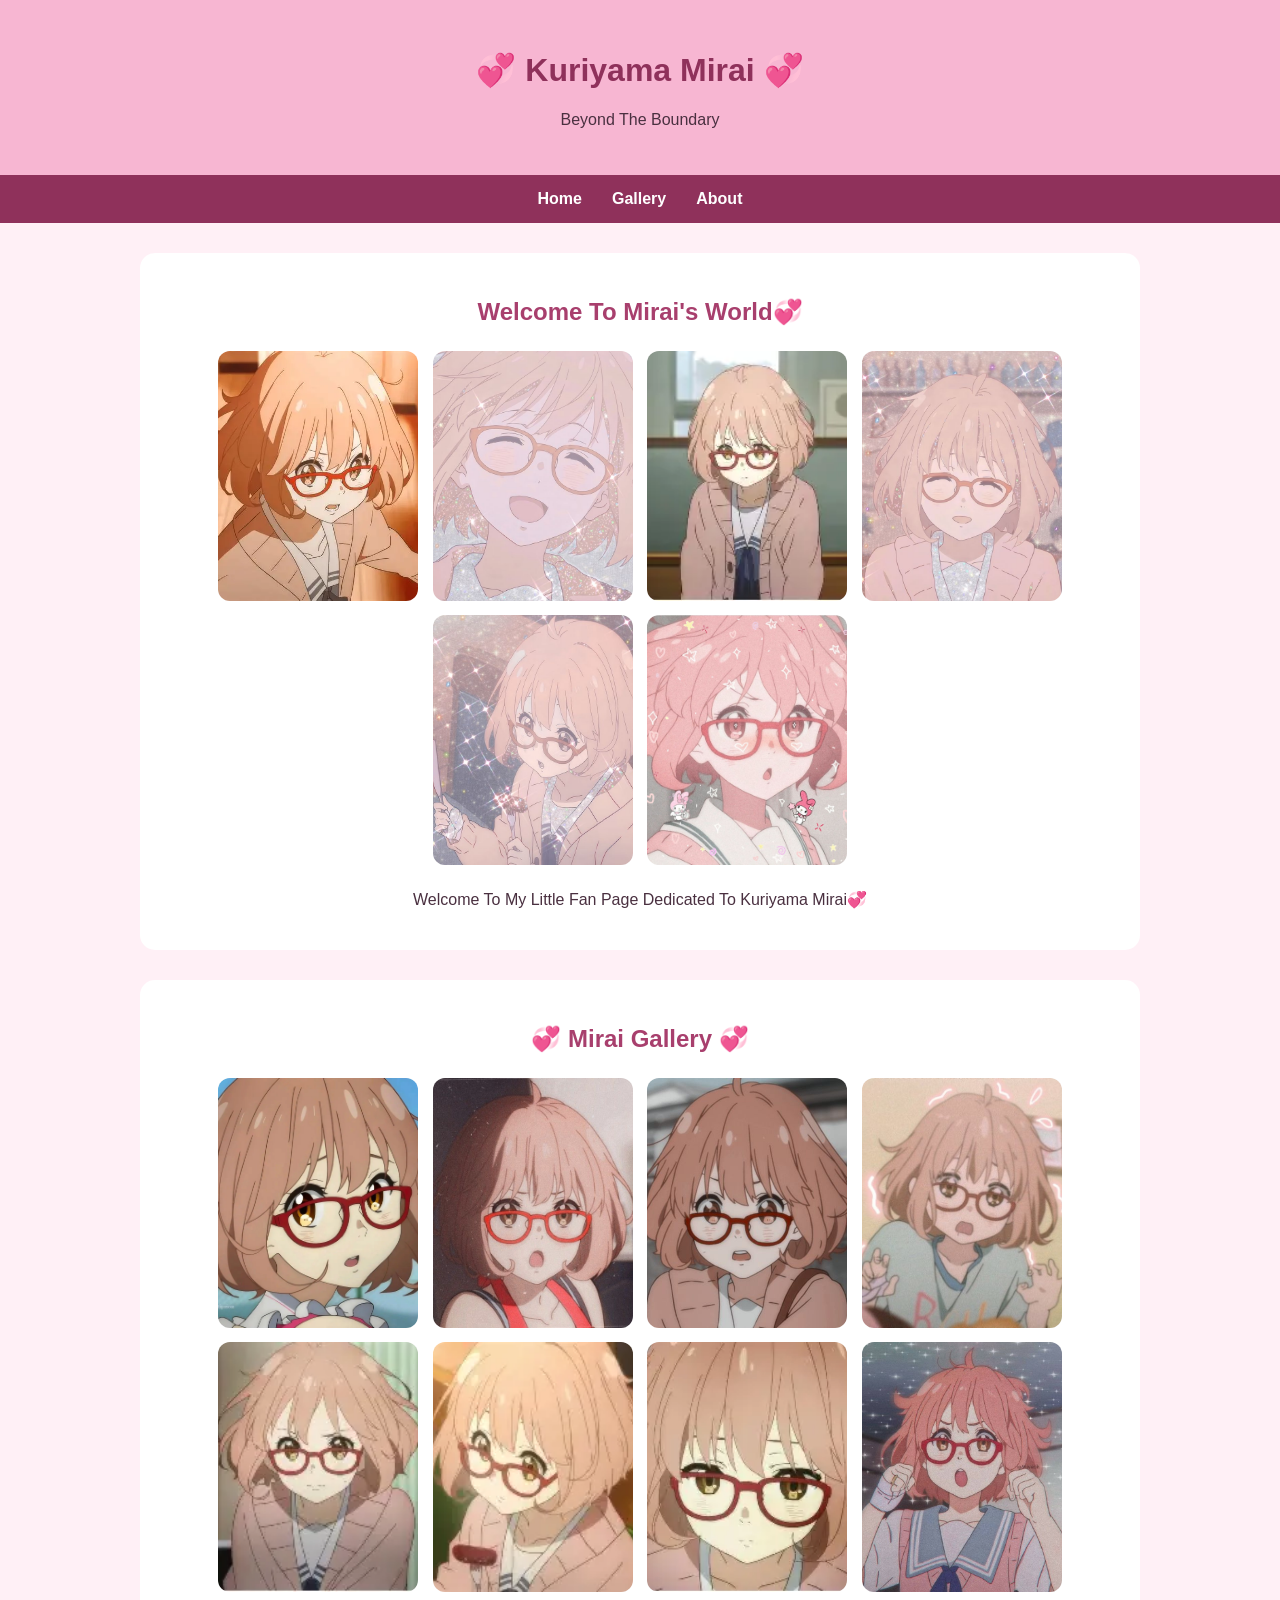
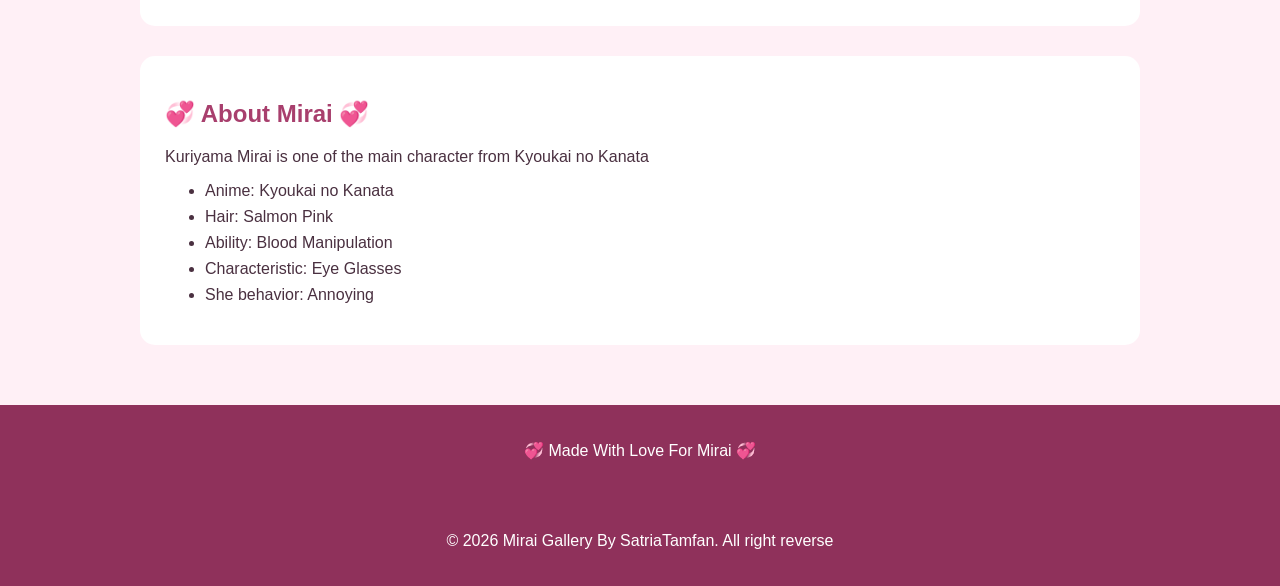
==== index.html @ eefb3685 "Add files via upload" ====
<!DOCTYPE html>
<html lang="en">
<head>
    <meta charset="UTF-8">
    <meta name="viewport" content="width=device-width, initial-scale=1.0">
    <title>💞 Kuriyama Mirai 💞</title>
    <link rel="shortcut icon" href="Mirai.webp" type="image/x-icon">
    <link rel="stylesheet" href="style.css">
</head>

<body>
    
     <header>
        <h1>💞 Kuriyama Mirai 💞</h1>
        <p>Beyond The Boundary</p>
     </header>

     <nav>
        <a href="#home">Home</a>
        <a href="#gallery">Gallery</a>
        <a href="#about">About</a>
     </nav>

     <main>
         <section id="home">
         <h2>Welcome To Mirai's World💞</h2>

         <img src="OIP (2).webp" alt="Kuriyama Mirai" width="300">

         <img src="kai.jpg" alt="Kuriyama Mirai" width="300">

         <img src="kro.webp" alt="Kuriyama Mirai" width="300">

         <img src="fuyu.jpg" alt="Kuriyama Mirai" width="300">

         <img src="kurukuru.jpg" alt="Kuriyama Mirai" width="300">

         <img src="kururing.jpg" alt="Kuriyama Mirai" width="300">

         <p>
            Welcome To My Little Fan Page Dedicated To Kuriyama Mirai💞
         </p>
       </section>

       <section id="gallery">
          <h2>💞 Mirai Gallery 💞</h2>

          <img src="miichan.jpg" alt="Kuriyama Mirai" width="200">

          <img src="puipui.jpg" alt="Kuriyama Mirai" width="200">

          <img src="meot.jpg" alt="Kuriyama Mirai" width="200">

          <img src="desu.jpg" alt="Kuriyama Mirai width="200">

          <img src="hero.webp" alt="Kuriyama Mirai width="200">

          <img src="kaku.webp" alt="Kuriyama Mirai" width="200">

          <img src="cincau.webp" alt="Kuriyama Mirai" width="200">

          <img src="moe.jpg" alt="Kuriyama Mirai" width="200">
       </section>

       <section id="about">
         <h2>💞 About Mirai 💞</h2>
         
         <p>
            Kuriyama Mirai is one of the main character from Kyoukai no Kanata
         </p>

         <ul>
            <li>Anime: Kyoukai no Kanata</li>
            <li>Hair: Salmon Pink</li>
            <li>Ability: Blood Manipulation</li>
            <li>Characteristic: Eye Glasses</li>
            <li>She behavior: Annoying </li>
         </ul>
       </section>

     </main>

     <footer>
      <p>💞 Made With Love For Mirai 💞</p>
     </footer>

     <footer>
      <p style="text-align: center;">&copy; 2026 Mirai Gallery By SatriaTamfan. All right reverse </p>
     </footer>
     
</body>

</html>
---- style.css ----
/*==================
  DASAR WEBSITE   
  ==================*/

  body {
    background-color: #fff0f6;
    color: #4a3040;
    font-family: Arial, Helvetica, sans-serif;
    margin: 0;
  }

  /*=================
    HEADER
    =================*/

    header {
        background-color: #f7b6d2;
        text-align: center;
        padding: 30px;
    }

    header h1 {
        color: #8f315b;
    }

    /*=====================
      HIASAN HEADER
      =====================*/

      header::before {
        content: 💞;
        position: absolute;
        left: 10%;
        top: 20px;
        font-size: 80px;
        color: rgba(255, 255, 255, 0.3);
      }

      header::after {
        content: 💞;
        position: absolute;
        left: 10%;
        top: 20px;
        font-size: 80px;
        color: rgba(255, 255, 255, 0.3);
      }


  /*=======================
    NAVIGASI
    =======================*/

    nav {
       background-color: #8f315b;
       text-align: center;
       padding: 15px;

       display: flex;
       justify-content: center;
       align-items: center;
       gap: 30px;
    }

    nav a {
      color: white;
      text-decoration: none;
      font-weight: bold;
    }

    nav a:hover {
      color: #ffd6e7;
    }


    /*===================
      ISI UTAMA
      ===================*/

      main {
        max-width: 1000px;
        margin: auto;
        padding: 30px;
      }

      section {
        background-color: white;
        margin-bottom: 30px;
        padding: 25px;
        border-radius: 15px;
      }

      /*==================
        JUDUL
        ==================*/

        h2 {
          color: #a83f6d;
        }

        /*=================
          GAMBAR
          =================*/

          section img {
            border-radius: 12px;
            margin: 5px;
          }

        /*==================
          GALLERY
          ==================*/

           #home {
            text-align: center;
          }
          
          #home img {
            width: 200px;
            height: 250px;
            object-fit: cover;
          }

          #home img:hover {
            transform: scale(1.05);
          }

          #gallery {
            text-align: center;
          }
          
          #gallery img {
            width: 200px;
            height: 250px;
            object-fit: cover;
          }

          #gallery img:hover {
            transform: scale(1.05);
          }

          /*====================
            ABOUT
            ====================*/ 

          #about li {
            margin-bottom: 8px;
          }

          /*======================
            FOOTER
            ======================*/

          footer {
            background-color: #8f315b;
            color: white;
            text-align: center;
            padding: 20px;
          }

          .gallery-container {
            display: flex;
            justify-content: center;
            align-items: center;
            gap: 15px;
            flex-wrap: wrap;
          }
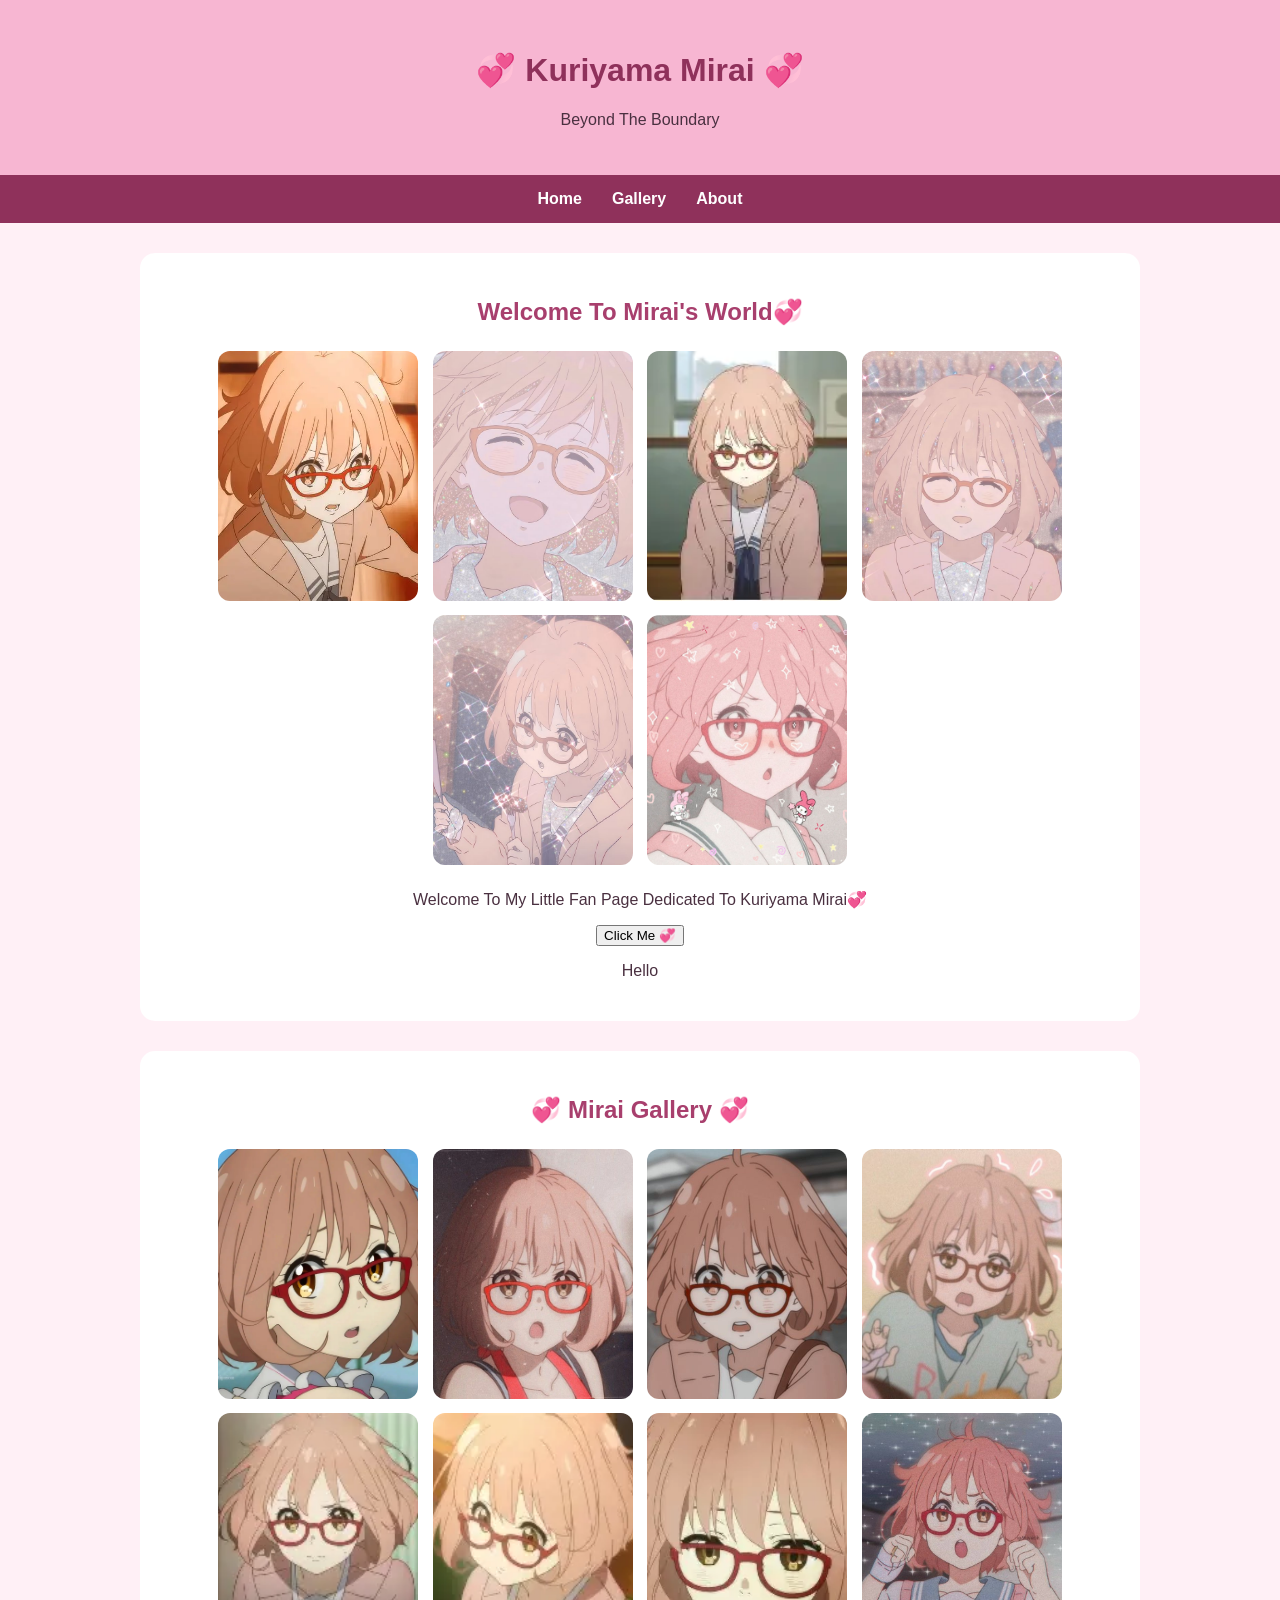
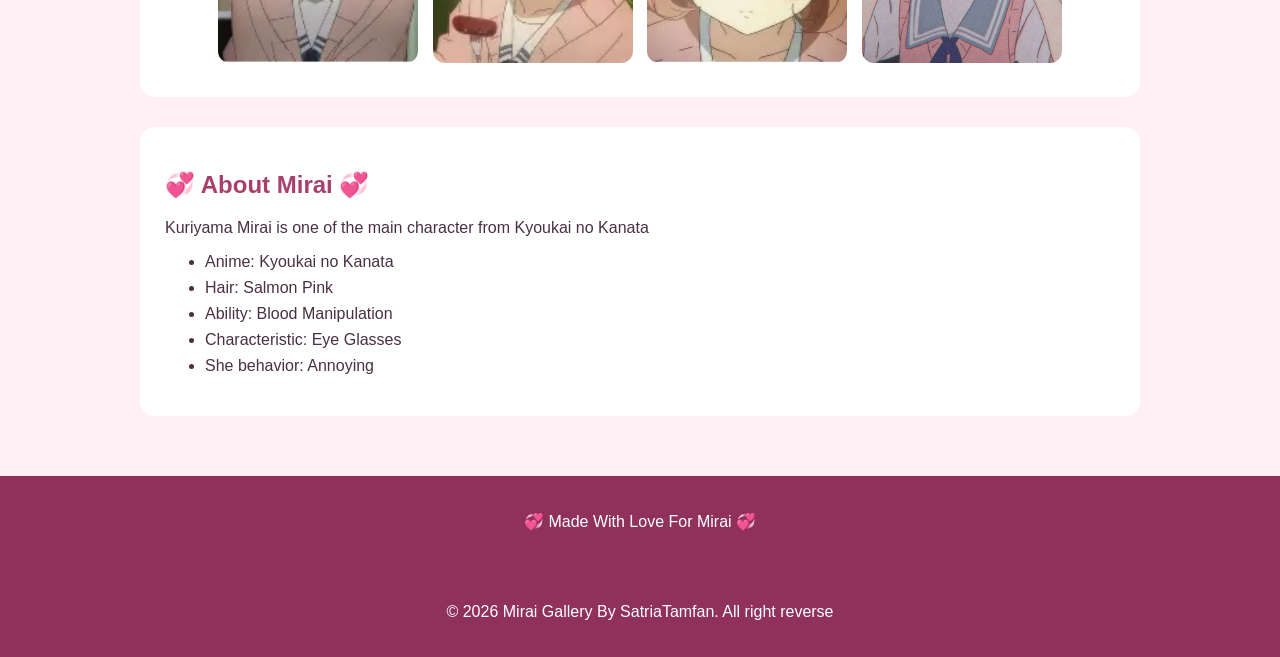
==== commit 2ddb31bf: "Update index.html" ====
--- a/index.html
+++ b/index.html
@@ -40,6 +40,10 @@
          <p>
             Welcome To My Little Fan Page Dedicated To Kuriyama Mirai💞
          </p>
+
+         <button id="miraibutton">Click Me 💞</button>
+
+         <p id="message">Hello</p>
        </section>
 
        <section id="gallery">
@@ -87,7 +91,7 @@
      <footer>
       <p style="text-align: center;">&copy; 2026 Mirai Gallery By SatriaTamfan. All right reverse </p>
      </footer>
-     
+     <script src="script.js"></script>
 </body>
 
-</html>+</html>
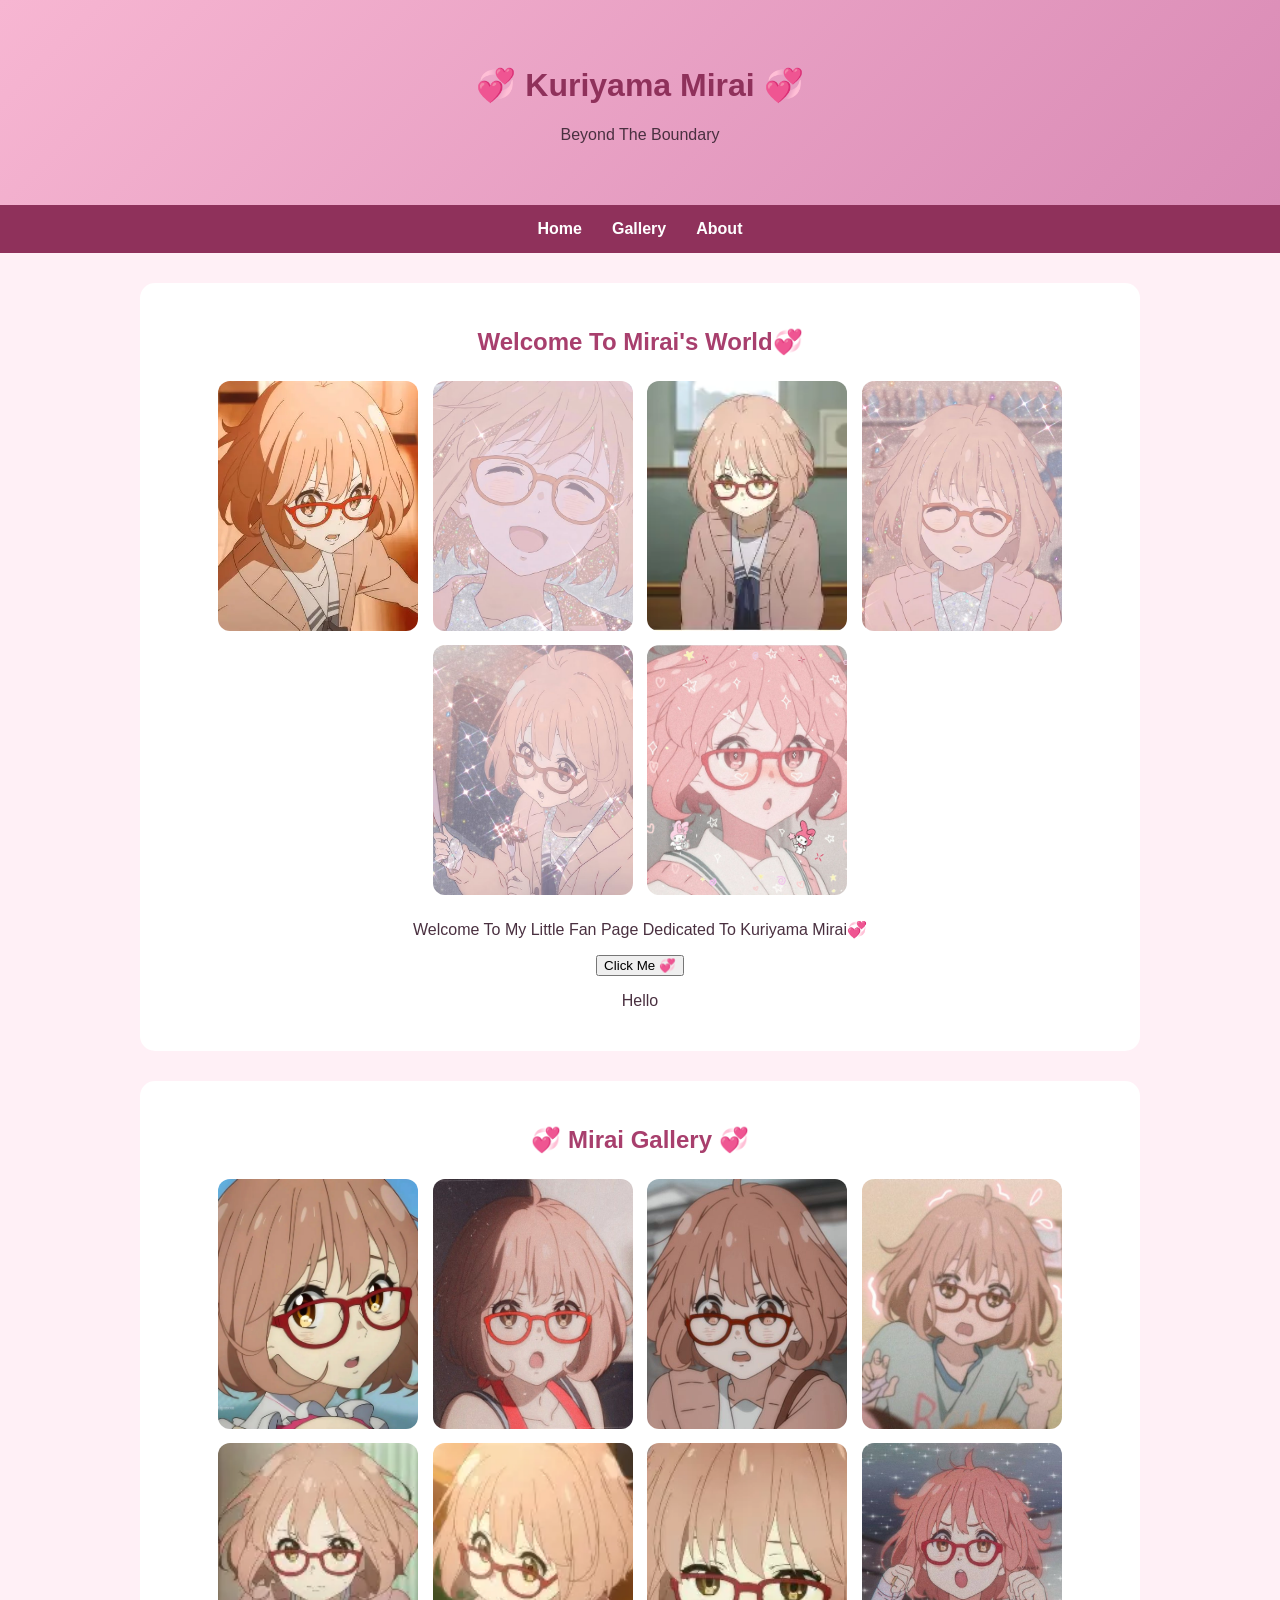
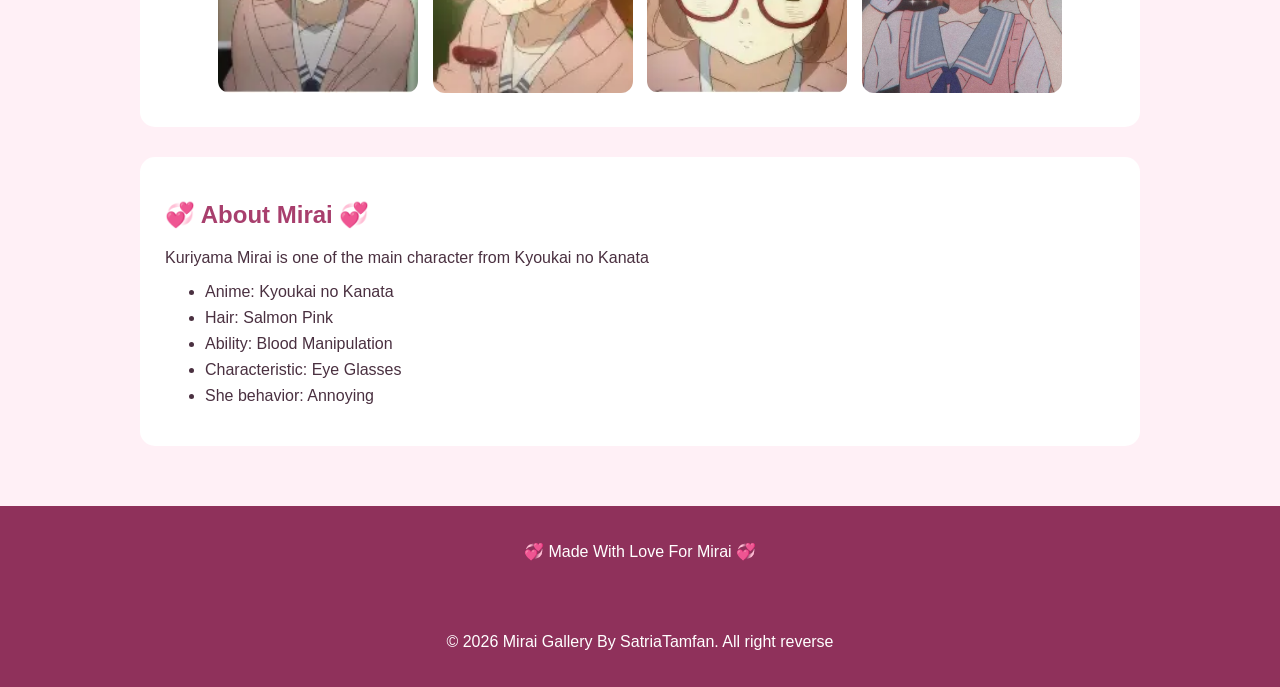
==== commit 8ae0803a: "Update index.html" ====
--- a/index.html
+++ b/index.html
@@ -11,7 +11,7 @@
 <body>
     
      <header>
-        <h1>💞 Kuriyama Mirai 💞</h1>
+        <h1 id="judul">💞 Kuriyama Mirai 💞</h1>
         <p>Beyond The Boundary</p>
      </header>
 
--- a/style.css
+++ b/style.css
@@ -14,9 +14,11 @@
     =================*/
 
     header {
-        background-color: #f7b6d2;
-        text-align: center;
-        padding: 30px;
+       background: linear-gradient(135deg, #f7b6d2, #d98ab5);
+       text-align: center;
+       padding: 45px 20px;
+       position: relative;
+       overflow: hidden;
     }
 
     header h1 {
@@ -30,19 +32,19 @@
       header::before {
         content: 💞;
         position: absolute;
-        left: 10%;
-        top: 20px;
-        font-size: 80px;
+        left: -30px;
+        top: -30px;
+        font-size: 150px;
         color: rgba(255, 255, 255, 0.3);
       }
 
       header::after {
         content: 💞;
         position: absolute;
-        left: 10%;
-        top: 20px;
-        font-size: 80px;
-        color: rgba(255, 255, 255, 0.3);
+        right: -30%;
+        bottom: -50px;
+        font-size: 180px;
+        color: rgba(255, 255, 255, 0.2);
       }
 
 
@@ -165,4 +167,4 @@
             flex-wrap: wrap;
           }
 
-        +        
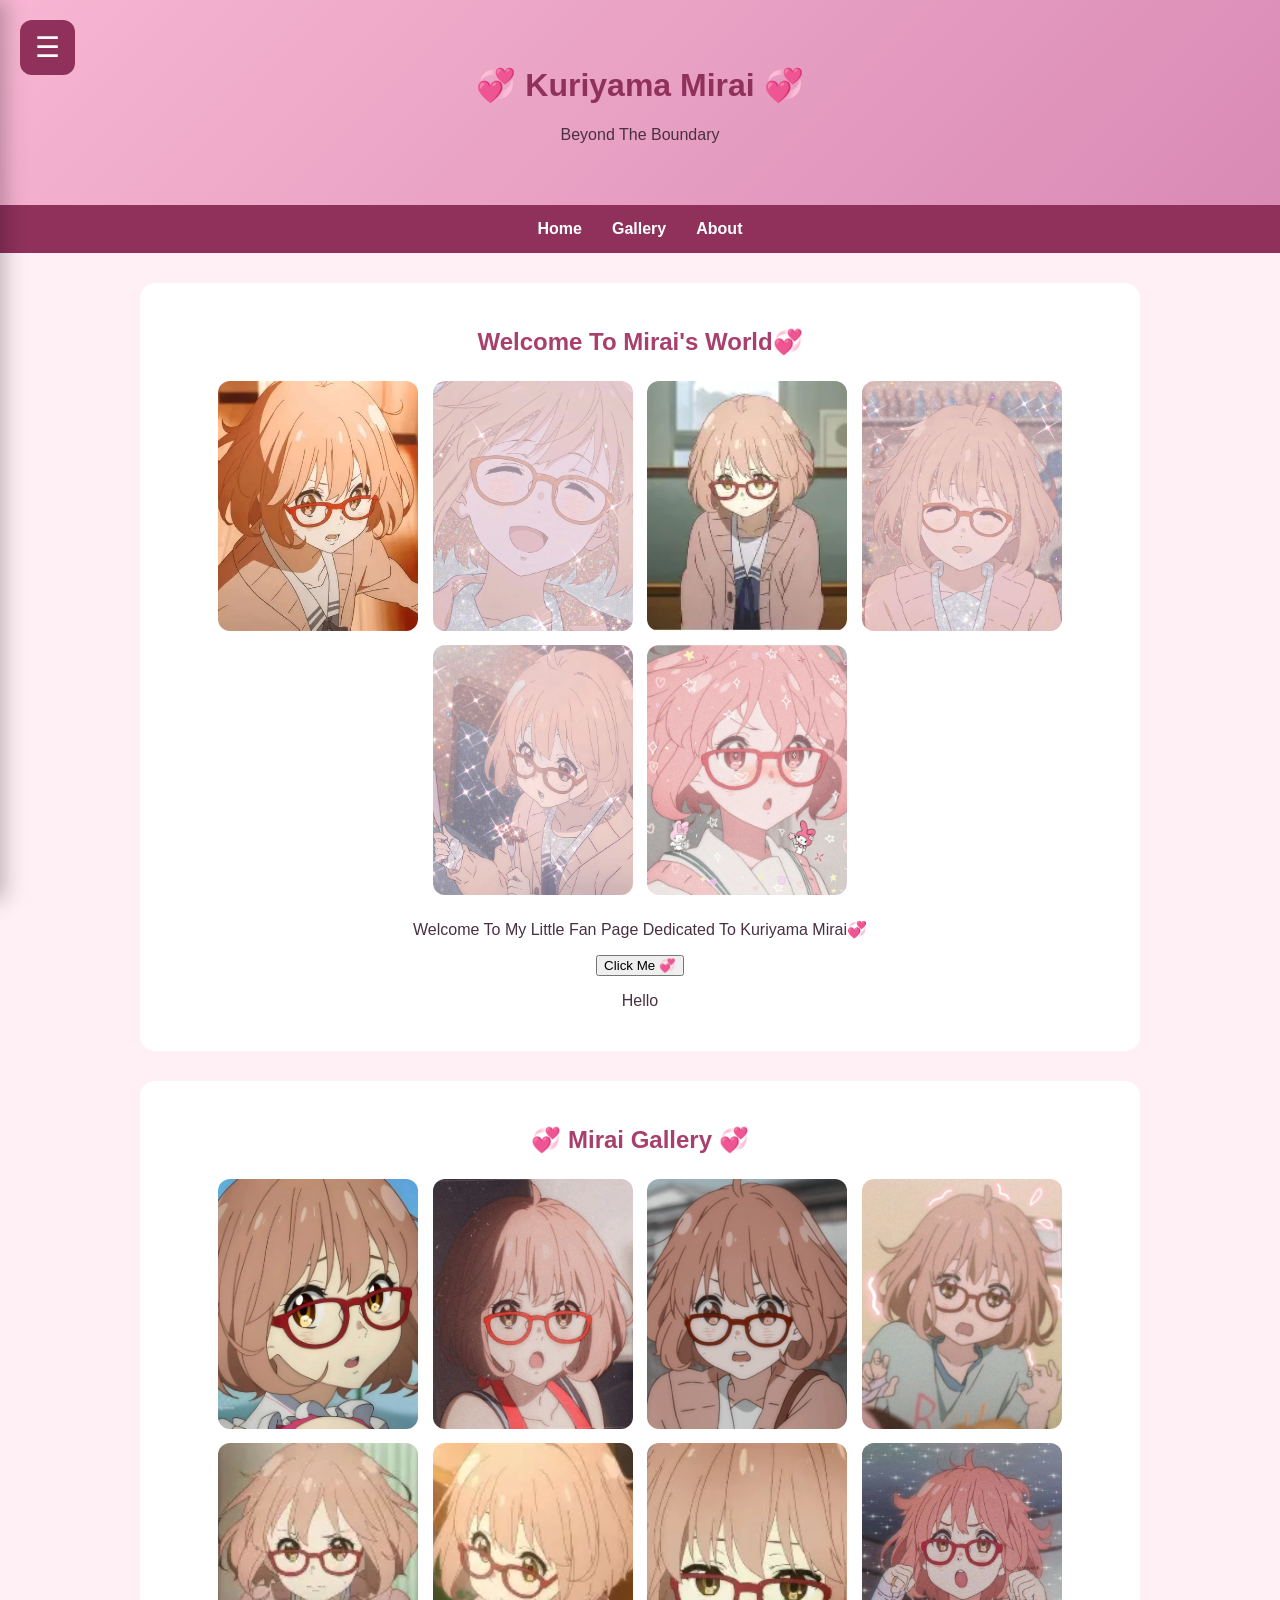
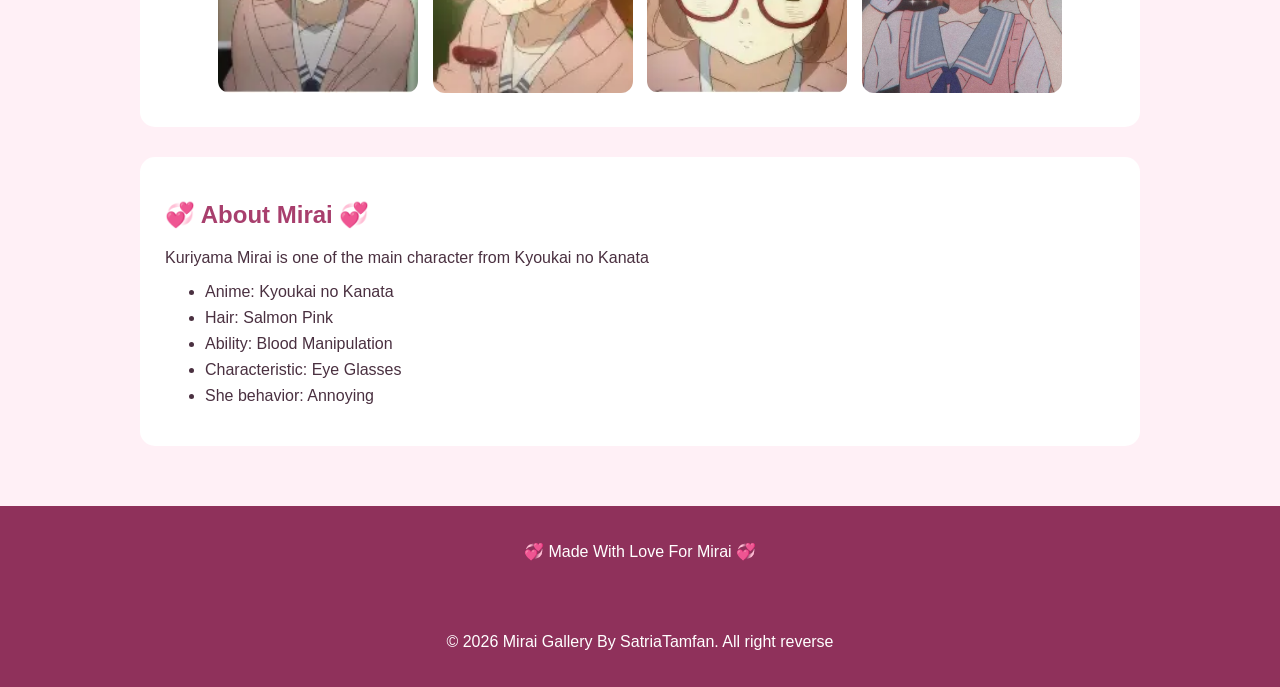
==== commit ca707b1c: "Add files via upload" ====
--- a/index.html
+++ b/index.html
@@ -10,6 +10,15 @@
 
 <body>
     
+       <button id="menuBtn">☰</button>
+       <aside id="sidebar">
+         <h2>💞 Character 💞</h2>
+         <a href="#">🌸 Mirai Gallery</a>
+         <a href="mitsuki_gallery/index.html">💙 Mitsuki Gallery</a>
+         <button id="closeBtn">X Close</button>
+       </aside>
+       <div id="overlay"></div>
+
      <header>
         <h1 id="judul">💞 Kuriyama Mirai 💞</h1>
         <p>Beyond The Boundary</p>
@@ -94,4 +103,4 @@
      <script src="script.js"></script>
 </body>
 
-</html>
+</html>
--- a/style.css
+++ b/style.css
@@ -167,4 +167,145 @@
             flex-wrap: wrap;
           }
 
-        
+          /*===================
+            SIDEBAR
+            ==================*/
+
+          #menuBtn {
+            position: fixed;
+            
+            top: 20px;
+            left: 20px;
+
+            width: 55px;
+            height: 55px;
+
+            z-index: 1001;
+
+            background-color: #8f315b;
+            color: white;
+
+            border: none;
+            border-radius: 12px;
+
+            font-size: 28px;
+
+            cursor: pointer;
+
+            transition: 0.3s;
+          }
+
+          #menuBtn:hover {
+            transform: scale(1.08);
+          }
+          
+          /* SIDEBAR */
+          #sidebar {
+            position: fixed;
+
+            top: 0;
+            left: 0;
+
+            width: 280px;
+            height: 100vh;
+
+            padding: 30px 20px;
+            box-sizing: border-box;
+
+            background: linear-gradient(
+              180deg,
+              #8f315b
+              #c45f8b
+            );
+
+            transform: translateX(-100%);
+            transition: transform 0.4s ease;
+
+            z-index: 1000;
+
+            box-shadow: 5px 0 20px rgba(0, 0, 0, 0.25);
+          }
+
+          /* SIDEBAR TERBUKA */
+
+          #sidebar.active {
+            transform: translateX(0);
+          }
+
+          #sidebar h2 {
+            color: white;
+            text-align: center;
+            margin-bottom: 35px;
+          }
+
+          /* LINK SIDEBAR */
+
+          #sidebar a {
+            display: block;
+
+            padding: 15px 18px;
+
+            margin-bottom: 12px;
+
+            border-radius: 10px;
+
+            color: white;
+
+            text-decoration: none;
+
+            transition: 0.2s;
+          }
+
+          #sidebar a:hover {
+            background-color: rgba(255, 255, 255, 0.15);
+
+            transform: translateX(5px);
+          }
+
+          /* TOMBOL CLOSE */
+          #closeBtn {
+            margin-top: 30px;
+
+            padding: 10px 18px;
+
+            border: none;
+
+            border-radius: 10px;
+
+            background-color: white;
+
+            color: #8f315b;
+
+            cursor: pointer;
+
+            transition: 0.3s;
+          }
+
+          #closeBtn:hover {
+            transform: scale(1.05);
+          }
+
+          /* OVERLAY */
+
+          #overlay {
+            position: fixed;
+
+            inset: 0;
+
+            background-color: rgba(0, 0, 0, 0.35);
+
+            z-index: 999;
+
+            opacity: 0;
+            
+            visibility: hidden;
+            
+            transition: opacity 0.4s ease, 
+            visibility 0.4s ease;
+          }
+
+          #overlay.active {
+            opacity: 1;
+
+            visibility: visible;
+          }
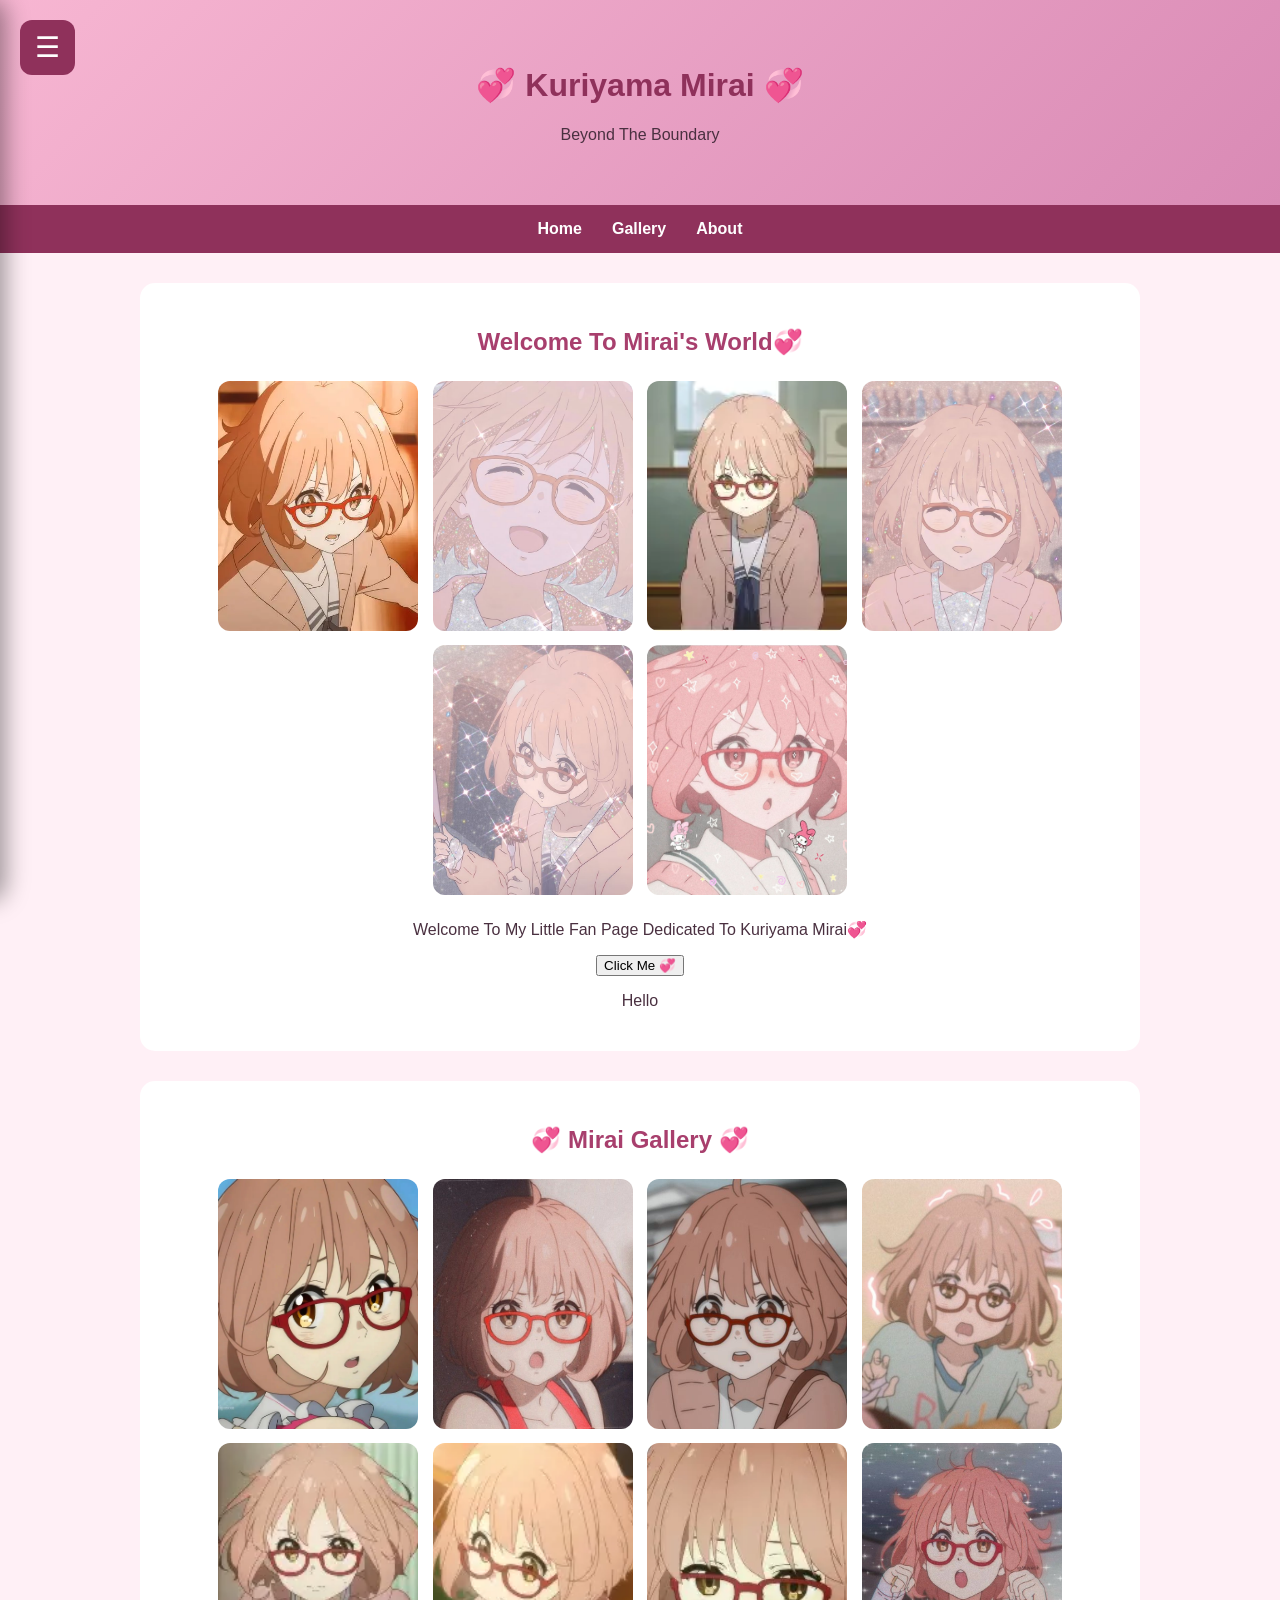
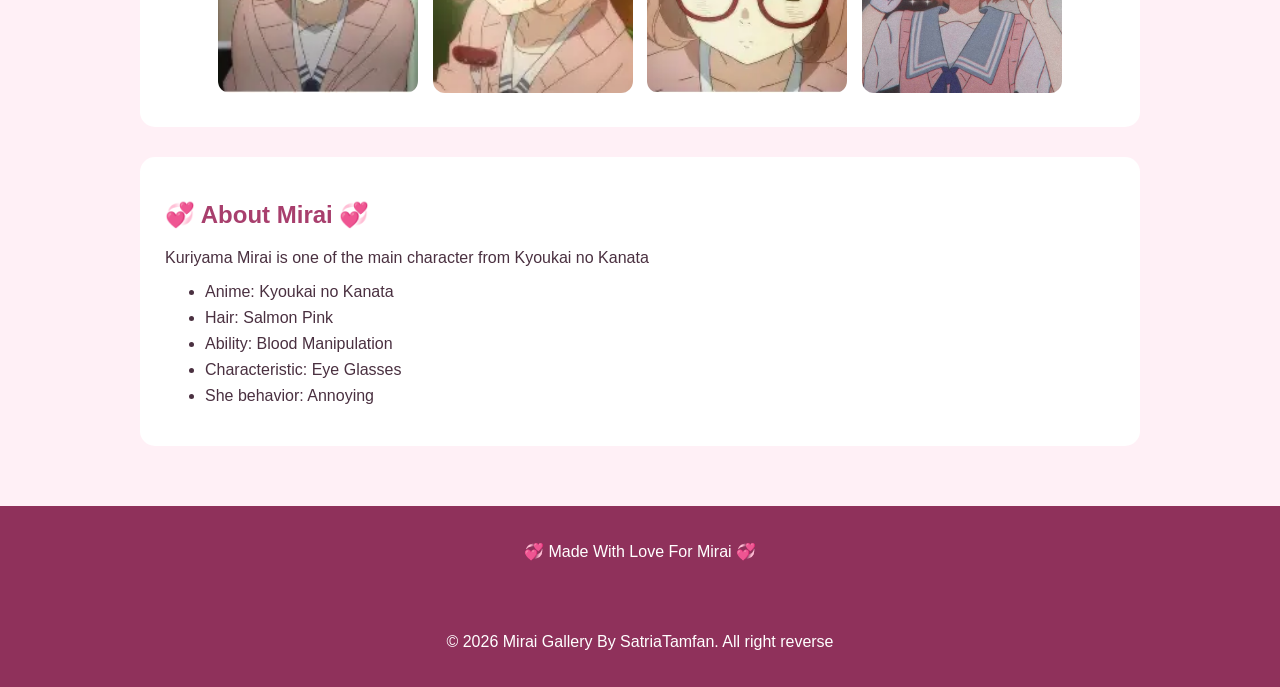
==== commit fb23885f: "Add files via upload" ====
--- a/index.html
+++ b/index.html
@@ -14,7 +14,7 @@
        <aside id="sidebar">
          <h2>💞 Character 💞</h2>
          <a href="#">🌸 Mirai Gallery</a>
-         <a href="mitsuki_gallery/index.html">💙 Mitsuki Gallery</a>
+         <a href="mitsuki_gallery/mitsuki_gallery.html">💙 Mitsuki Gallery</a>
          <button id="closeBtn">X Close</button>
        </aside>
        <div id="overlay"></div>
--- a/style.css
+++ b/style.css
@@ -201,7 +201,9 @@
           
           /* SIDEBAR */
           #sidebar {
+            font-family: 'Segoe UI', Tahoma, Geneva, Verdana, sans-serif;
             position: fixed;
+            border-radius: 0 15px 15px 0;
 
             top: 0;
             left: 0;
@@ -214,7 +216,7 @@
 
             background: linear-gradient(
               180deg,
-              #8f315b
+              #8f315b,
               #c45f8b
             );
 
@@ -223,7 +225,7 @@
 
             z-index: 1000;
 
-            box-shadow: 5px 0 20px rgba(0, 0, 0, 0.25);
+            box-shadow: 5px 0 25px rgba(0, 0, 0, 0.4);
           }
 
           /* SIDEBAR TERBUKA */
@@ -296,7 +298,7 @@
 
             z-index: 999;
 
-            opacity: 0;
+            opacity: 1;
             
             visibility: hidden;
             
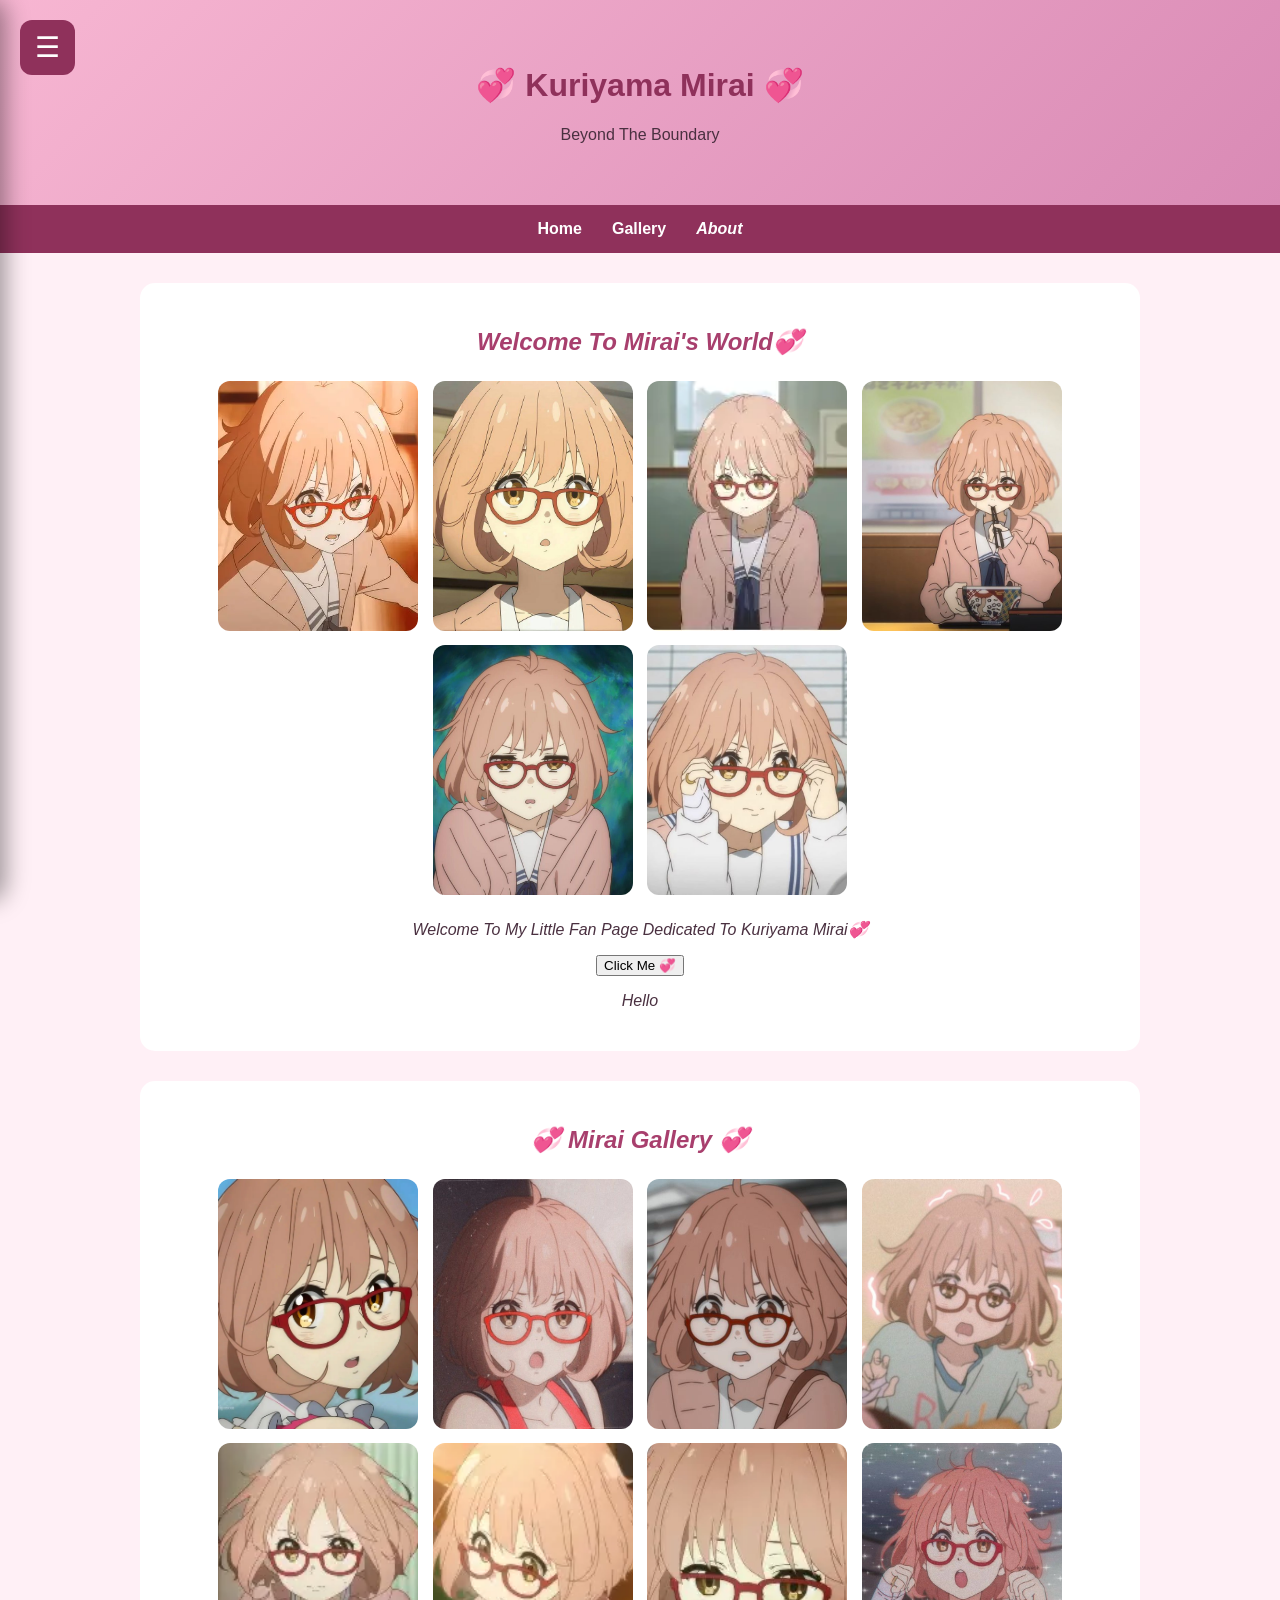
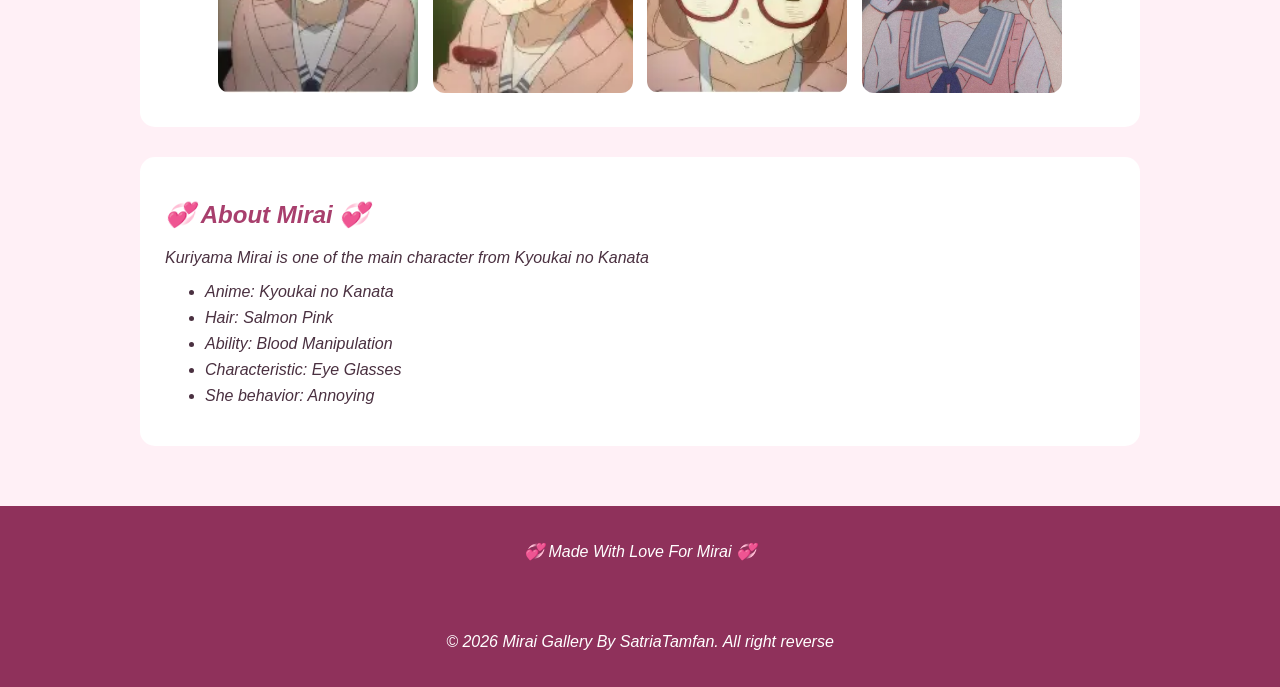
==== commit 57e017f3: "Add files via upload" ====
--- a/index.html
+++ b/index.html
@@ -24,10 +24,10 @@
         <p>Beyond The Boundary</p>
      </header>
 
-     <nav>
-        <a href="#home">Home</a>
-        <a href="#gallery">Gallery</a>
-        <a href="#about">About</a>
+     <nav class="navbar">
+      <a href="#home">Home</a> 
+      <a href="#gallery">Gallery</a> 
+      <i><a href="#about">About</a> 
      </nav>
 
      <main>
@@ -36,15 +36,15 @@
 
          <img src="OIP (2).webp" alt="Kuriyama Mirai" width="300">
 
-         <img src="kai.jpg" alt="Kuriyama Mirai" width="300">
+         <img src="kuykuy.jpg" alt="Kuriyama Mirai" width="300">
 
          <img src="kro.webp" alt="Kuriyama Mirai" width="300">
 
-         <img src="fuyu.jpg" alt="Kuriyama Mirai" width="300">
+         <img src="kuy.jpg" alt="Kuriyama Mirai" width="300">
 
-         <img src="kurukuru.jpg" alt="Kuriyama Mirai" width="300">
+         <img src="kukuykuy.jpg" alt="Kuriyama Mirai" width="300">
 
-         <img src="kururing.jpg" alt="Kuriyama Mirai" width="300">
+         <img src="uy.jpg" alt="Kuriyama Mirai" width="300">
 
          <p>
             Welcome To My Little Fan Page Dedicated To Kuriyama Mirai💞
--- a/style.css
+++ b/style.css
@@ -52,7 +52,7 @@
     NAVIGASI
     =======================*/
 
-    nav {
+      nav {
        background-color: #8f315b;
        text-align: center;
        padding: 15px;
@@ -72,7 +72,6 @@
     nav a:hover {
       color: #ffd6e7;
     }
-
 
     /*===================
       ISI UTAMA
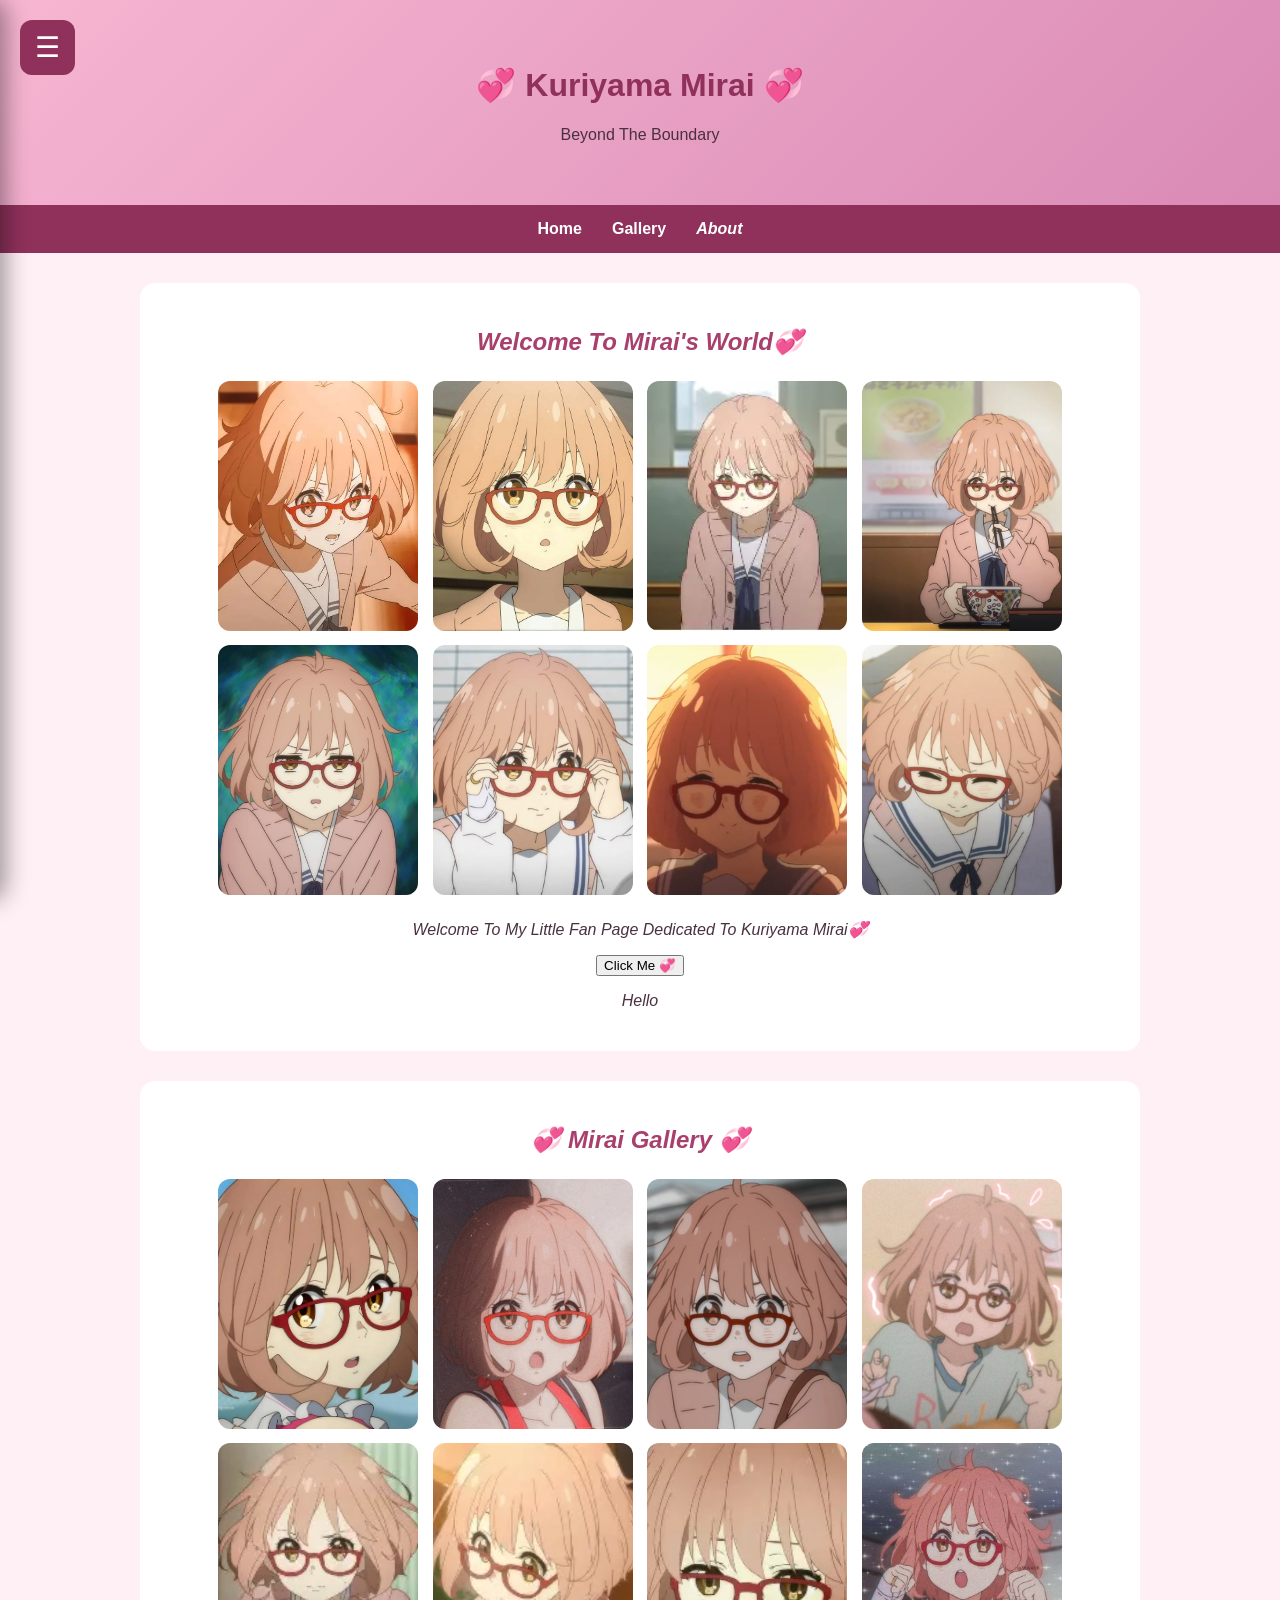
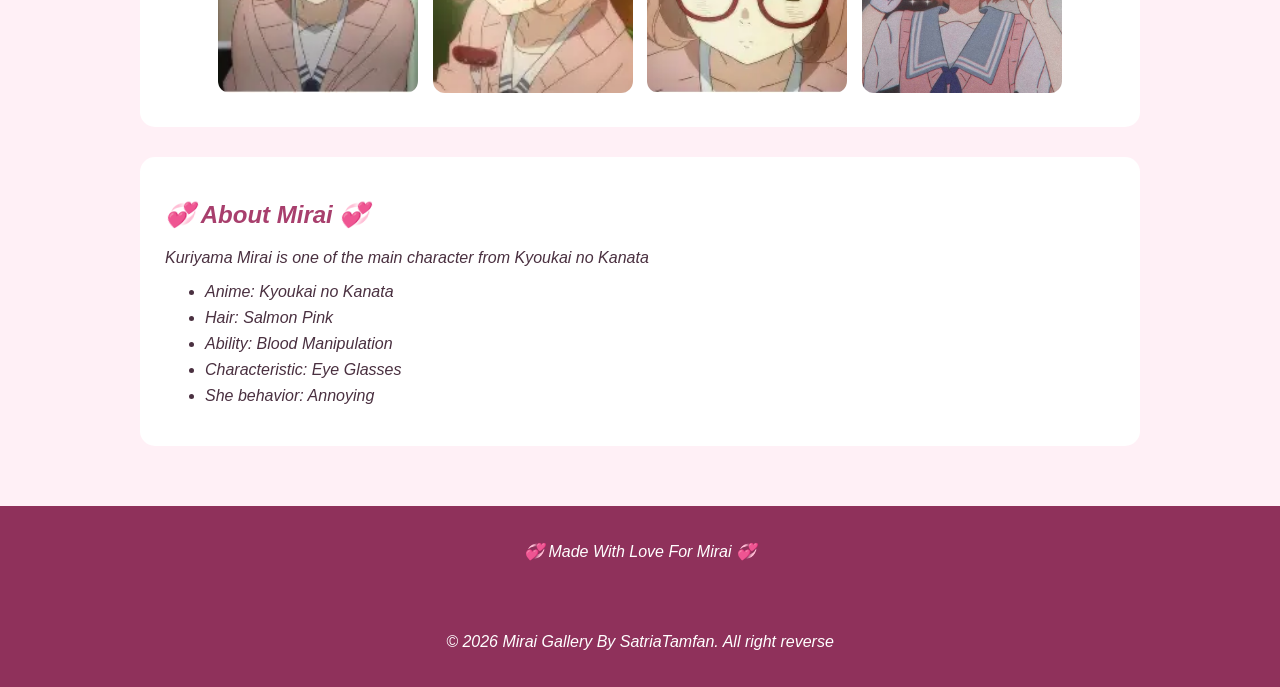
==== commit fa0c56c4: "Add files via upload" ====
--- a/index.html
+++ b/index.html
@@ -45,6 +45,10 @@
          <img src="kukuykuy.jpg" alt="Kuriyama Mirai" width="300">
 
          <img src="uy.jpg" alt="Kuriyama Mirai" width="300">
+
+         <img src="kuyuy.png" alt="Kuriyama Mirai" width="300">
+
+         <img src="uyuy.jpg" alt="Kuriyama Mirai" width="300">
 
          <p>
             Welcome To My Little Fan Page Dedicated To Kuriyama Mirai💞
